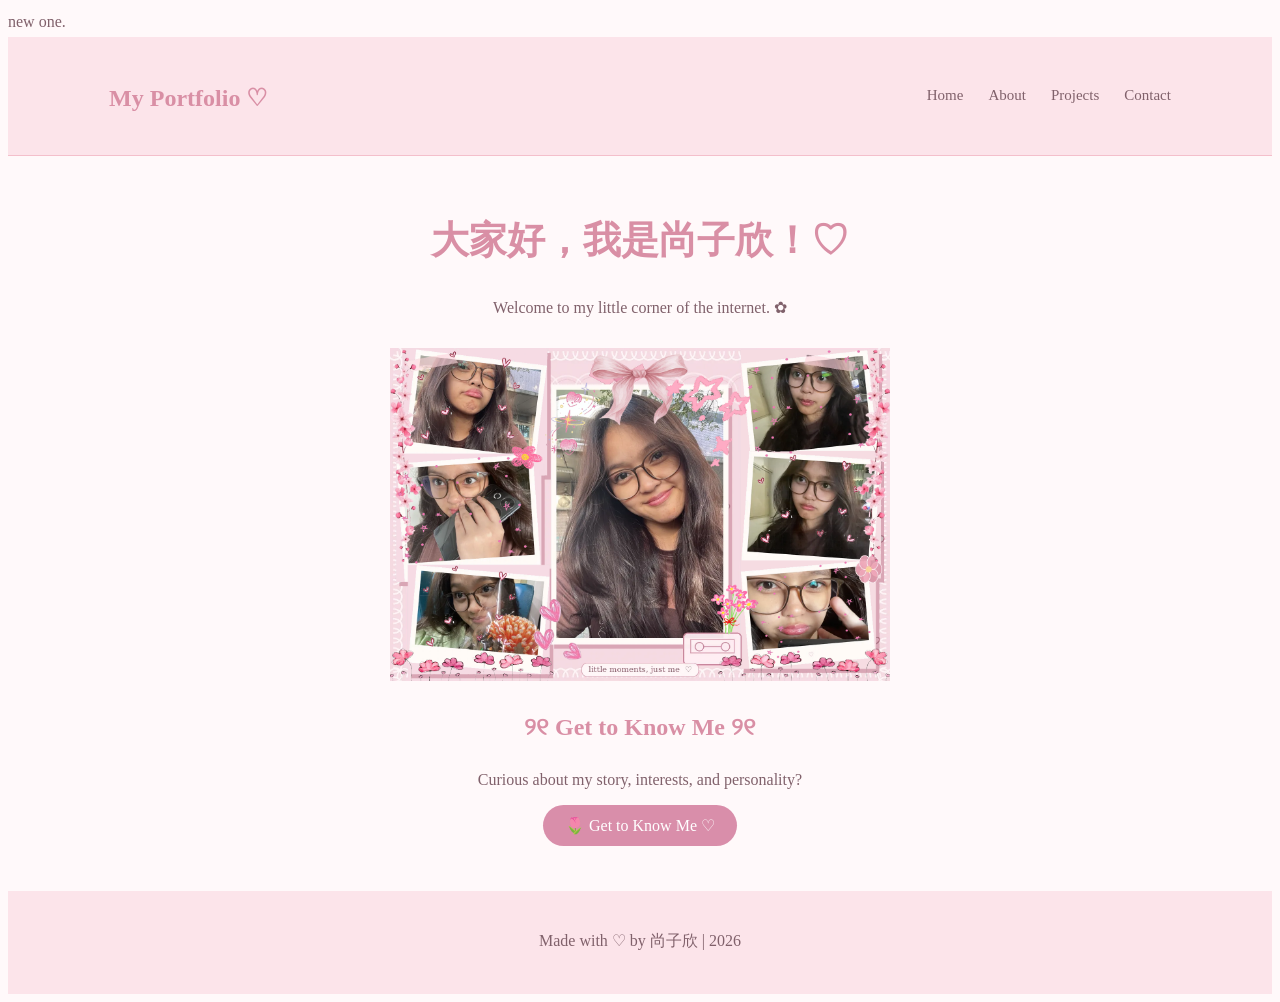
==== index.html @ d18d8f9a "Add files via upload" ====
new one.    
<!DOCTYPE html>
<html lang="en">


<head>
    <meta charset="UTF-8">
    <meta name="viewport" content="width=device-width, initial-scale=1.0">
    <title>My Personal Portfolio</title>
    <link rel="stylesheet" href="style.css">
</head>


<body>


    <!-- Navigation -->
    <header>
        <nav>
            <h2>My Portfolio ♡</h2>


            <ul>
                <li><a href="index.html">Home</a></li>
                <li><a href="about.html">About</a></li>
                <li><a href="projects.html">Projects</a></li>
                <li><a href="contact.html">Contact</a></li>
            </ul>
        </nav>
    </header>


    <!-- Home Page -->
    <main>


        <h1>大家好，我是尚子欣！♡</h1>


        <p>Welcome to my little corner of the internet. ✿</p>


        <img src="images/profile-collage.png" alt="My photo collage" width="400">


        <h2>୨୧ Get to Know Me ୨୧</h2>


        <p>Curious about my story, interests, and personality?</p>


        <a href="about.html">🌷 Get to Know Me ♡</a>


    </main>


    <!-- Footer -->
    <footer>
        <p>Made with ♡ by 尚子欣 | 2026</p>
    </footer>


</body>
</html>
---- style.css ----
/* GENERAL STYLING */
{
    margin: 0;
    padding: 0;
    box-sizing: border-box;
}


body {
    background-color: #FFF9FA;
    color: #80616B;
    font-family: Georgia, serif;
    line-height: 1.8;
}


/* NAVIGATION BAR */
header {
    background-color: #FCE4EA;
    padding: 20px 8%;
    border-bottom: 1px solid #F4BFCB;
}


nav {
    display: flex;
    justify-content: space-between;
    align-items: center;
    flex-wrap: wrap;
    gap: 15px;
}


.logo {
    color: #D98FA5;
    font-size: 25px;
}


nav ul {
    display: flex;
    list-style: none;
    gap: 25px;
    flex-wrap: wrap;
}


nav ul li a {
    text-decoration: none;
    color: #80616B;
    font-size: 15px;
    transition: 0.3s;
}


nav ul li a:hover {
    color: #D98FA5;
}


/* MAIN CONTENT */
main {
    width: 85%;
    max-width: 1100px;
    margin: 50px auto;
}


section {
    margin-bottom: 45px;
}


h1 {
    color: #D98FA5;
    font-size: 38px;
    margin-bottom: 20px;
}


h2 {
    color: #D98FA5;
    margin-bottom: 15px;
}


h3 {
    color: #BA8294;
    margin-bottom: 10px;
}


p {
    margin-bottom: 18px;
}


/* HOME PAGE */
.home {
    text-align: center;
    background-color: #FCE4EA;
    padding: 85px 30px;
    border-radius: 20px;
}


.welcome {
    color: #BA8294;
    letter-spacing: 3px;
    font-size: 13px;
}


.home h1 {
    font-size: 45px;
}


.home-button {
    display: inline-block;
    background-color: #EBA6B8;
    color: white;
    text-decoration: none;
    padding: 12px 28px;
    border-radius: 30px;
    margin-top: 15px;
    transition: 0.3s;
}


.home-button:hover {
    background-color: #D98FA5;
    transform: translateY(-3px);
}


/* ABOUT PAGE */
.about,
.education,
.skills,
.interests {
    background-color: white;
    padding: 30px;
    border-radius: 18px;
    border: 1px solid #F4D5DD;
}


.skills ul {
    padding-left: 25px;
}


.interests article {
    background-color: #FFF4F6;
    padding: 20px;
    margin-top: 15px;
    border-radius: 15px;
}


/* PROJECTS PAGE */
.project-card {
    background-color: white;
    padding: 25px;
    margin: 20px 0;
    border-radius: 18px;
    border: 1px solid #F4D5DD;
    transition: 0.3s;
}


.project-card:hover {
    transform: translateY(-5px);
    box-shadow: 0 8px 20px rgba(217, 143, 165, 0.15);
}


/* CONTACT PAGE */
.contact {
    background-color: #FCE4EA;
    padding: 40px;
    border-radius: 20px;
}


.contact-info {
    margin: 25px 0;
}


form {
    display: flex;
    flex-direction: column;
    gap: 12px;
}


input,
textarea {
    padding: 13px;
    border: 1px solid #EBA6B8;
    border-radius: 10px;
    font-family: Georgia, serif;
    background-color: #FFF9FA;
    color: #80616B;
}


button {
    background-color: #D98FA5;
    color: white;
    border: none;
    padding: 13px;
    border-radius: 25px;
    cursor: pointer;
    font-family: Georgia, serif;
    font-size: 15px;
    transition: 0.3s;
}


button:hover {
    background-color: #BA8294;
}


/* FOOTER */
footer {
    background-color: #FCE4EA;
    text-align: center;
    padding: 20px;
    color: #80616B;
    margin-top: 50px;
}


/* MOBILE RESPONSIVE DESIGN */
@media (max-width: 600px) {


    header {
        padding: 20px;
    }


    nav {
        flex-direction: column;
    }


    nav ul {
        justify-content: center;
        gap: 15px;
    }


    main {
        width: 92%;
        margin: 30px auto;
    }


    h1 {
        font-size: 30px;
    }


    .home h1 {
        font-size: 34px;
    }


    .home {
        padding: 55px 20px;
    }


    .contact {
        padding: 25px;
    }
}

/* HOME PAGE - PINK SCRAPBOOK STYLE */


.hero {
    max-width: 1100px;
    margin: 50px auto;
    padding: 40px;
    display: flex;
    align-items: center;
    justify-content: space-between;
    gap: 40px;
    background-color: #fff0f5;
    border-radius: 25px;
}


.hero-text {
    flex: 1;
}


.hero-text h1 {
    font-size: 42px;
    color: #c76b91;
    margin-bottom: 20px;
}


.hero-text p {
    font-size: 17px;
    line-height: 1.8;
    color: #765463;
}


.hero-image {
    flex: 1;
    text-align: center;
}


.hero-image img {
    width: 100%;
    max-width: 480px;
    height: auto;
    border: 10px solid white;
    border-radius: 12px;
    box-shadow: 0 5px 20px rgba(180, 100, 130, 0.2);
}


/* MOBILE RESPONSIVE */


@media (max-width: 600px) {
    .hero {
        flex-direction: column;
        padding: 25px;
        margin: 20px auto;
    }


    .hero-text h1 {
        font-size: 30px;
    }


    .hero-image img {
        max-width: 100%;
    }
}
/* CENTER HOME PAGE */


main {
    text-align: center;
}


main img {
    display: block;
    margin: 25px auto;
    width: 500px;
    max-width: 90%;
}
main a {
    color: white;
    background-color: #d98eaa;
    padding: 12px 22px;
    text-decoration: none;
    border-radius: 25px;
}


main a:hover {
    background-color: #c76b91;
}
/* HOME PAGE DESIGN */


.home-box {
    text-align: center;
    background-color: #fff0f5;
    margin: 40px auto;
    padding: 40px 20px;
    width: 85%;
    border-radius: 20px;
}


.home-box h1 {
    color: #c76b91;
    font-size: 35px;
}


.home-box h2 {
    color: #c76b91;
    margin-top: 30px;
}


.home-box p {
    color: #806070;
    margin: 20px;
}


.home-box img {
    width: 500px;
    max-width: 90%;
    display: block;
    margin: 25px auto;
    border: 8px solid white;
    border-radius: 12px;
}


.about-button {
    display: inline-block;
    background-color: #d98eaa;
    color: white;
    padding: 12px 25px;
    border-radius: 25px;
    text-decoration: none;
    margin: 15px;
}


.about-button:hover {
    background-color: #bd6e91;
} 
.baby {
    display: flex;
    align-items: center;
    gap: 30px;
    background-color: #fff0f5;
    padding: 25px;
    margin: 30px;
    border-radius: 20px;
}


.baby img {
    width: 230px;
    border: 8px solid white;
}


.baby h2 {
    color: #c76b91;
}


.baby p {
    line-height: 1.8;
    color: #806070;
}


.baby h3 {
    color: #c76b91;
}
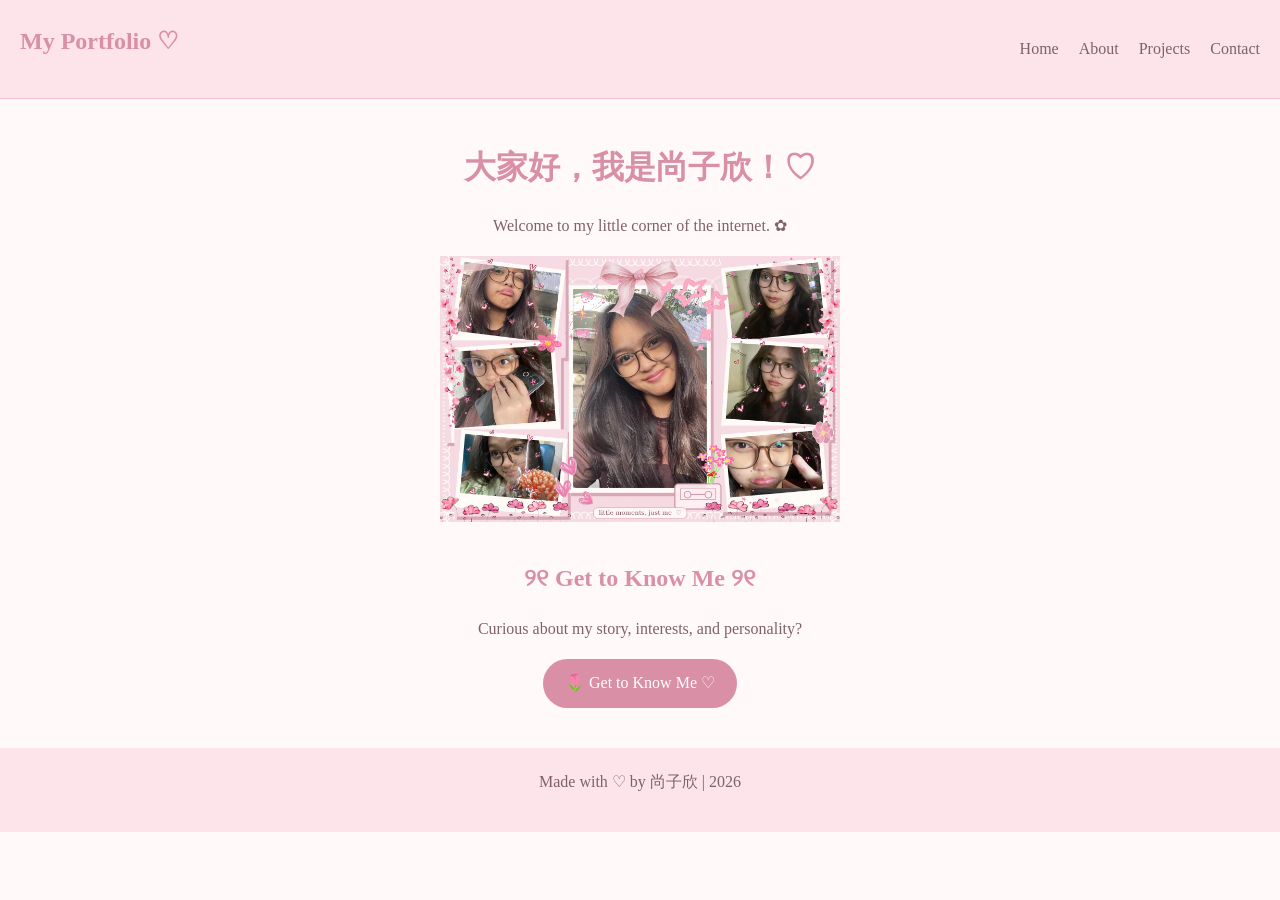
==== commit 1c299690: "Add files via upload" ====
--- a/index.html
+++ b/index.html
@@ -1,4 +1,3 @@
-new one.    
 <!DOCTYPE html>
 <html lang="en">
 
--- a/style.css
+++ b/style.css
@@ -1,11 +1,10 @@
-/* GENERAL STYLING */
-{
+/* GENERAL STYLE */
+
+* {
     margin: 0;
     padding: 0;
     box-sizing: border-box;
 }
-
-
 body {
     background-color: #FFF9FA;
     color: #80616B;
@@ -13,454 +12,300 @@
     line-height: 1.8;
 }
 
-
 /* NAVIGATION BAR */
+
 header {
     background-color: #FCE4EA;
-    padding: 20px 8%;
+    padding: 20px;
     border-bottom: 1px solid #F4BFCB;
 }
-
-
 nav {
     display: flex;
     justify-content: space-between;
     align-items: center;
-    flex-wrap: wrap;
-    gap: 15px;
-}
-
-
-.logo {
-    color: #D98FA5;
-    font-size: 25px;
-}
-
-
+}
+nav h2 {
+    color: #D98FA5;
+}
 nav ul {
     display: flex;
     list-style: none;
-    gap: 25px;
-    flex-wrap: wrap;
-}
-
-
+    gap: 20px;
+}
 nav ul li a {
+    color: #80616B;
     text-decoration: none;
-    color: #80616B;
-    font-size: 15px;
-    transition: 0.3s;
-}
-
-
+}
 nav ul li a:hover {
     color: #D98FA5;
 }
 
-
 /* MAIN CONTENT */
+
 main {
     width: 85%;
-    max-width: 1100px;
-    margin: 50px auto;
-}
-
-
-section {
-    margin-bottom: 45px;
-}
-
-
-h1 {
-    color: #D98FA5;
-    font-size: 38px;
-    margin-bottom: 20px;
-}
-
-
-h2 {
+    margin: 40px auto;
+    text-align: center;
+}
+
+h1, h2, h3 {
     color: #D98FA5;
     margin-bottom: 15px;
 }
 
-
-h3 {
-    color: #BA8294;
-    margin-bottom: 10px;
-}
-
-
 p {
-    margin-bottom: 18px;
-}
-
+    margin-bottom: 15px;
+}
 
 /* HOME PAGE */
-.home {
-    text-align: center;
-    background-color: #FCE4EA;
-    padding: 85px 30px;
-    border-radius: 20px;
-}
-
-
-.welcome {
-    color: #BA8294;
-    letter-spacing: 3px;
-    font-size: 13px;
-}
-
-
-.home h1 {
-    font-size: 45px;
-}
-
-
-.home-button {
+
+.home-box {
+    background-color: #FCE4EA;
+    padding: 40px 20px;
+    border-radius: 20px;
+}
+.home-box img {
+    width: 500px;
+    max-width: 90%;
+    border: 8px solid white;
+    margin: 25px auto;
+}
+.about-button,
+main a {
     display: inline-block;
-    background-color: #EBA6B8;
+    background-color: #D98FA5;
     color: white;
+    padding: 10px 22px;
+    border-radius: 25px;
     text-decoration: none;
-    padding: 12px 28px;
-    border-radius: 30px;
-    margin-top: 15px;
-    transition: 0.3s;
-}
-
-
-.home-button:hover {
-    background-color: #D98FA5;
-    transform: translateY(-3px);
-}
-
+}
+.about-button:hover,
+main a:hover {
+    background-color: #BA8294;
+}
 
 /* ABOUT PAGE */
-.about,
-.education,
-.skills,
-.interests {
-    background-color: white;
+
+.baby {
+    display: flex;
+    align-items: center;
+    gap: 30px;
+    background-color: #FCE4EA;
+    padding: 25px;
+    margin: 30px 0;
+    border-radius: 20px;
+}
+.baby img {
+    width: 230px;
+    border: 8px solid white;
+}
+.baby h2 {
+    color: #C76B91;
+}
+.baby p {
+    text-align: left;
+}
+
+/* PROJECTS PAGE */
+
+main h2 {
+    margin-top: 25px;
+}
+
+main h2 + p {
+    margin-bottom: 15px;
+}
+
+/* CONTACT PAGE */
+
+.contact {
+    background-color: #FCE4EA;
     padding: 30px;
-    border-radius: 18px;
-    border: 1px solid #F4D5DD;
-}
-
-
-.skills ul {
-    padding-left: 25px;
-}
-
-
-.interests article {
-    background-color: #FFF4F6;
-    padding: 20px;
-    margin-top: 15px;
-    border-radius: 15px;
-}
-
-
-/* PROJECTS PAGE */
-.project-card {
-    background-color: white;
-    padding: 25px;
-    margin: 20px 0;
-    border-radius: 18px;
-    border: 1px solid #F4D5DD;
-    transition: 0.3s;
-}
-
-
-.project-card:hover {
-    transform: translateY(-5px);
-    box-shadow: 0 8px 20px rgba(217, 143, 165, 0.15);
-}
-
-
-/* CONTACT PAGE */
-.contact {
-    background-color: #FCE4EA;
-    padding: 40px;
-    border-radius: 20px;
-}
-
+    border-radius: 20px;
+}
 
 .contact-info {
     margin: 25px 0;
 }
 
-
 form {
     display: flex;
     flex-direction: column;
-    gap: 12px;
-}
-
-
-input,
-textarea {
-    padding: 13px;
+    gap: 10px;
+    text-align: left;
+}
+
+input, textarea {
+    padding: 12px;
     border: 1px solid #EBA6B8;
     border-radius: 10px;
     font-family: Georgia, serif;
-    background-color: #FFF9FA;
-    color: #80616B;
-}
-
+}
 
 button {
     background-color: #D98FA5;
     color: white;
+    padding: 12px;
     border: none;
-    padding: 13px;
     border-radius: 25px;
+    font-family: Georgia, serif;
     cursor: pointer;
-    font-family: Georgia, serif;
-    font-size: 15px;
-    transition: 0.3s;
-}
-
+}
 
 button:hover {
     background-color: #BA8294;
 }
 
-
 /* FOOTER */
+
 footer {
     background-color: #FCE4EA;
     text-align: center;
     padding: 20px;
-    color: #80616B;
-    margin-top: 50px;
-}
-
-
-/* MOBILE RESPONSIVE DESIGN */
+    margin-top: 40px;
+}
+
+/* MOBILE DESIGN */
 @media (max-width: 600px) {
-
-
-    header {
-        padding: 20px;
-    }
-
-
     nav {
         flex-direction: column;
-    }
-
-
+        gap: 15px;
+    }
     nav ul {
         justify-content: center;
-        gap: 15px;
-    }
-
-
+        gap: 12px;
+        flex-wrap: wrap;
+    }
     main {
         width: 92%;
-        margin: 30px auto;
-    }
-
-
-    h1 {
-        font-size: 30px;
-    }
-
-
-    .home h1 {
-        font-size: 34px;
-    }
-
-
-    .home {
-        padding: 55px 20px;
-    }
-
-
+    }
+    .baby {
+        flex-direction: column;
+    }
+    .baby img {
+        width: 200px;
+        max-width: 100%;
+    }
+    .baby p {
+        text-align: center;
+    }
+    .home-box {
+        padding: 25px 15px;
+    }
     .contact {
-        padding: 25px;
-    }
-}
-
-/* HOME PAGE - PINK SCRAPBOOK STYLE */
-
-
-.hero {
-    max-width: 1100px;
-    margin: 50px auto;
-    padding: 40px;
-    display: flex;
+        padding: 20px;
+    }
+}
+/* EDUCATION SECTION */
+.education {
+    display: flex;
+    flex-direction: column;
     align-items: center;
-    justify-content: space-between;
-    gap: 40px;
-    background-color: #fff0f5;
-    border-radius: 25px;
-}
-
-
-.hero-text {
-    flex: 1;
-}
-
-
-.hero-text h1 {
-    font-size: 42px;
-    color: #c76b91;
-    margin-bottom: 20px;
-}
-
-
-.hero-text p {
-    font-size: 17px;
-    line-height: 1.8;
-    color: #765463;
-}
-
-
-.hero-image {
-    flex: 1;
+    background-color: #FCE4EA;
+    padding: 25px;
+    border-radius: 20px;
+}
+.education img {
+    width: 200px;
+    border: 8px solid white;
+    margin-bottom: 15px;
+}
+.education h3 {
+    color: #C76B91;
+}
+.education p {
     text-align: center;
 }
 
-
-.hero-image img {
-    width: 100%;
-    max-width: 480px;
-    height: auto;
-    border: 10px solid white;
-    border-radius: 12px;
-    box-shadow: 0 5px 20px rgba(180, 100, 130, 0.2);
-}
-
-
-/* MOBILE RESPONSIVE */
-
-
+/* What I'm Learning */
+
+.learning {
+    background-color: #FCE4EA;
+    padding: 25px;
+    margin: 30px 0;
+    border-radius: 20px;
+}
+.learning-item {
+    background-color: white;
+    padding: 15px;
+    margin: 15px 0;
+    border-radius: 15px;
+}
+.learning-item h3 {
+    color: #C76B91;
+}
+
+/* Things I Love */
+
+.hobbies {
+    background-color: #FCE4EA;
+    padding: 30px;
+    margin: 30px 0;
+    border-radius: 20px;
+}
+.hobby-item {
+    background-color: #FFF9FA;
+    padding: 20px;
+    margin: 20px 0;
+    border: 1px solid #F4BFCB;
+    border-radius: 15px;
+}
+.hobby-item h3 {
+    color: #C76B91;
+}
+.hobby-item span {
+    color: #D98FA5;
+    font-style: italic;
+    font-size: 14px;
+}
+/* Projects Page */
+.project-container {
+    display: flex;
+    flex-wrap: wrap;
+    justify-content: center;
+    gap: 25px;
+    margin-top: 35px;
+}
+.project-card {
+    background-color: #FCE4EA;
+    width: 45%;
+    padding: 25px;
+    border: 2px solid #F4BFCB;
+    border-radius: 20px;
+    text-align: center;
+}
+.project-card h2 {
+    color: #C76B91;
+    font-size: 21px;
+}
+.project-number {
+    color: #D98FA5;
+    font-size: 13px;
+    letter-spacing: 2px;
+}
+.tools {
+    display: inline-block;
+    background-color: white;
+    color: #C76B91;
+    padding: 8px 15px;
+    border-radius: 20px;
+    font-size: 13px;
+}
+.project-note {
+    color: #D98FA5;
+    font-style: italic;
+    font-size: 14px;
+}
+.project-card:hover {
+    background-color: #FFF0F4;
+}
+.ending {
+    margin-top: 40px;
+    font-style: italic;
+}
+/* Projects on smaller screens */
 @media (max-width: 600px) {
-    .hero {
-        flex-direction: column;
-        padding: 25px;
-        margin: 20px auto;
-    }
-
-
-    .hero-text h1 {
-        font-size: 30px;
-    }
-
-
-    .hero-image img {
-        max-width: 100%;
-    }
-}
-/* CENTER HOME PAGE */
-
-
-main {
-    text-align: center;
-}
-
-
-main img {
-    display: block;
-    margin: 25px auto;
-    width: 500px;
-    max-width: 90%;
-}
-main a {
-    color: white;
-    background-color: #d98eaa;
-    padding: 12px 22px;
-    text-decoration: none;
-    border-radius: 25px;
-}
-
-
-main a:hover {
-    background-color: #c76b91;
-}
-/* HOME PAGE DESIGN */
-
-
-.home-box {
-    text-align: center;
-    background-color: #fff0f5;
-    margin: 40px auto;
-    padding: 40px 20px;
-    width: 85%;
-    border-radius: 20px;
-}
-
-
-.home-box h1 {
-    color: #c76b91;
-    font-size: 35px;
-}
-
-
-.home-box h2 {
-    color: #c76b91;
-    margin-top: 30px;
-}
-
-
-.home-box p {
-    color: #806070;
-    margin: 20px;
-}
-
-
-.home-box img {
-    width: 500px;
-    max-width: 90%;
-    display: block;
-    margin: 25px auto;
-    border: 8px solid white;
-    border-radius: 12px;
-}
-
-
-.about-button {
-    display: inline-block;
-    background-color: #d98eaa;
-    color: white;
-    padding: 12px 25px;
-    border-radius: 25px;
-    text-decoration: none;
-    margin: 15px;
-}
-
-
-.about-button:hover {
-    background-color: #bd6e91;
-} 
-.baby {
-    display: flex;
-    align-items: center;
-    gap: 30px;
-    background-color: #fff0f5;
-    padding: 25px;
-    margin: 30px;
-    border-radius: 20px;
-}
-
-
-.baby img {
-    width: 230px;
-    border: 8px solid white;
-}
-
-
-.baby h2 {
-    color: #c76b91;
-}
-
-
-.baby p {
-    line-height: 1.8;
-    color: #806070;
-}
-
-
-.baby h3 {
-    color: #c76b91;
+    .project-card {
+        width: 100%;
+    }
 }
